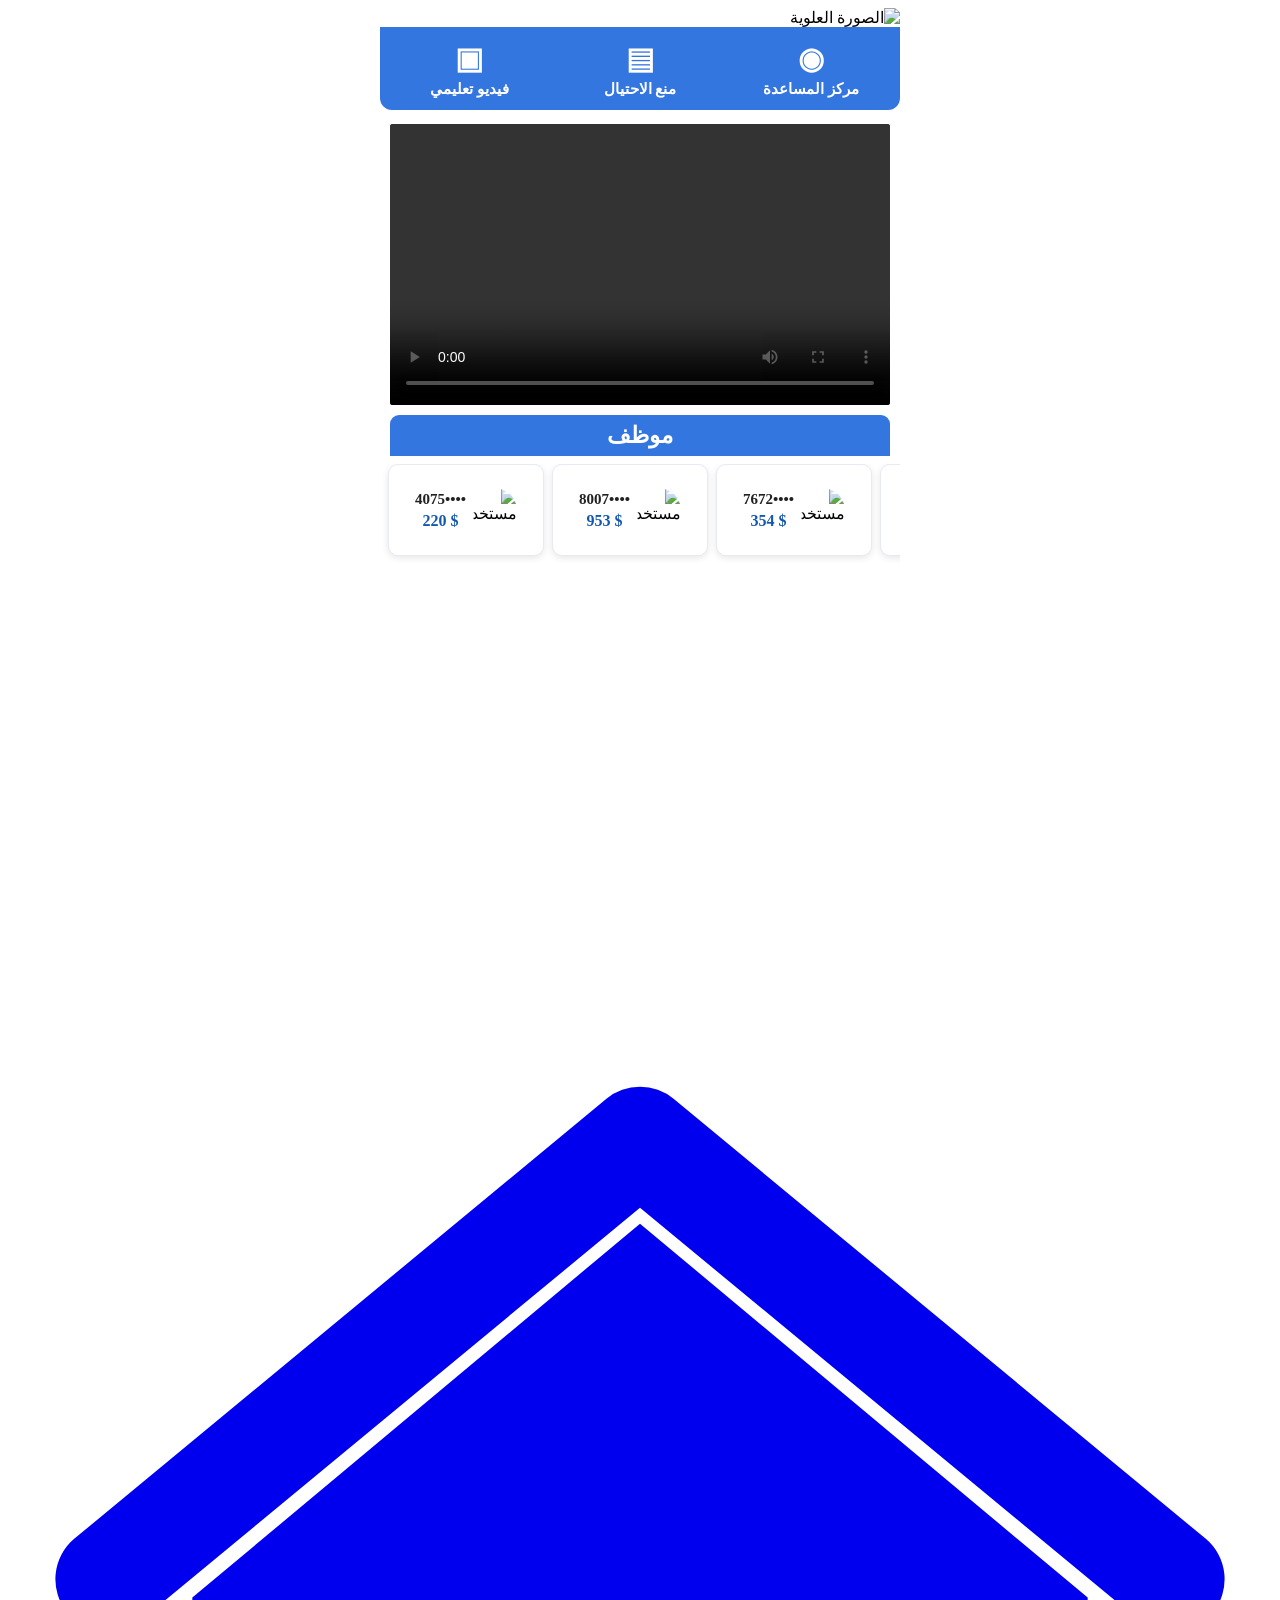
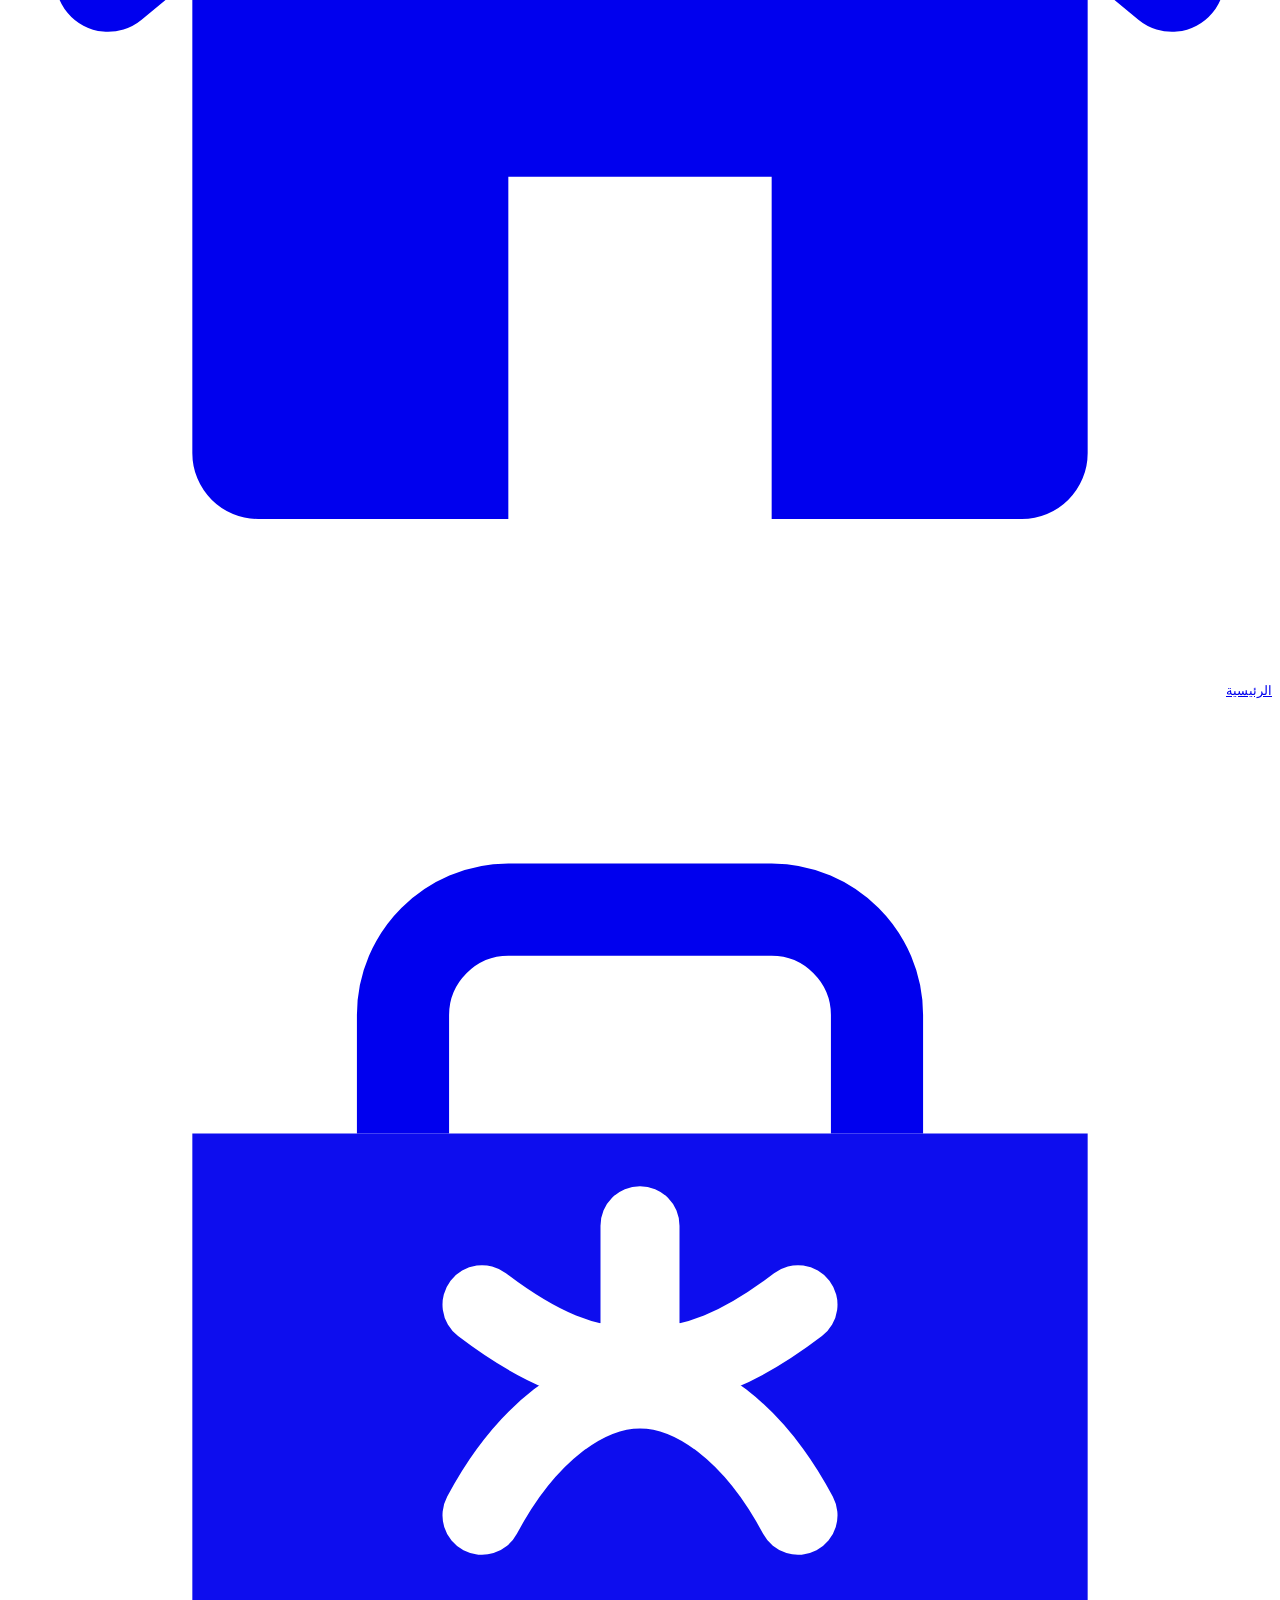
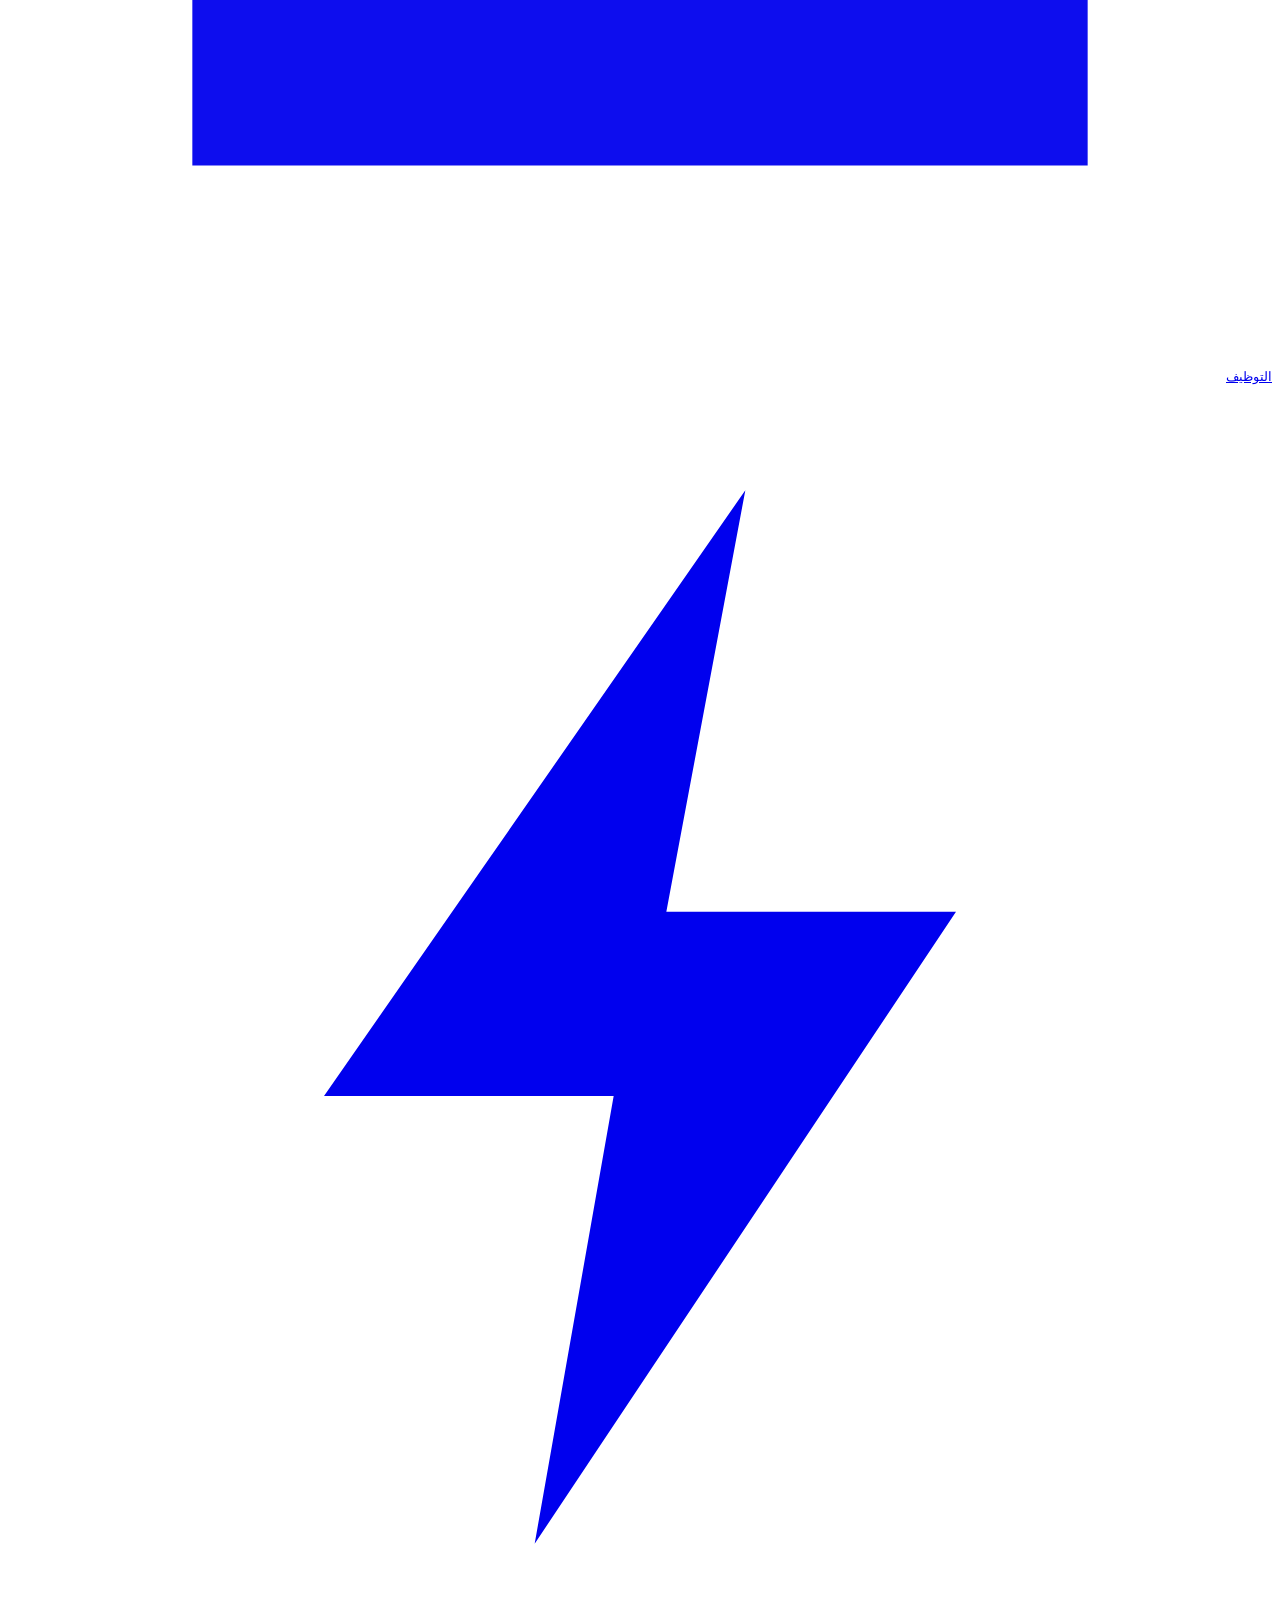
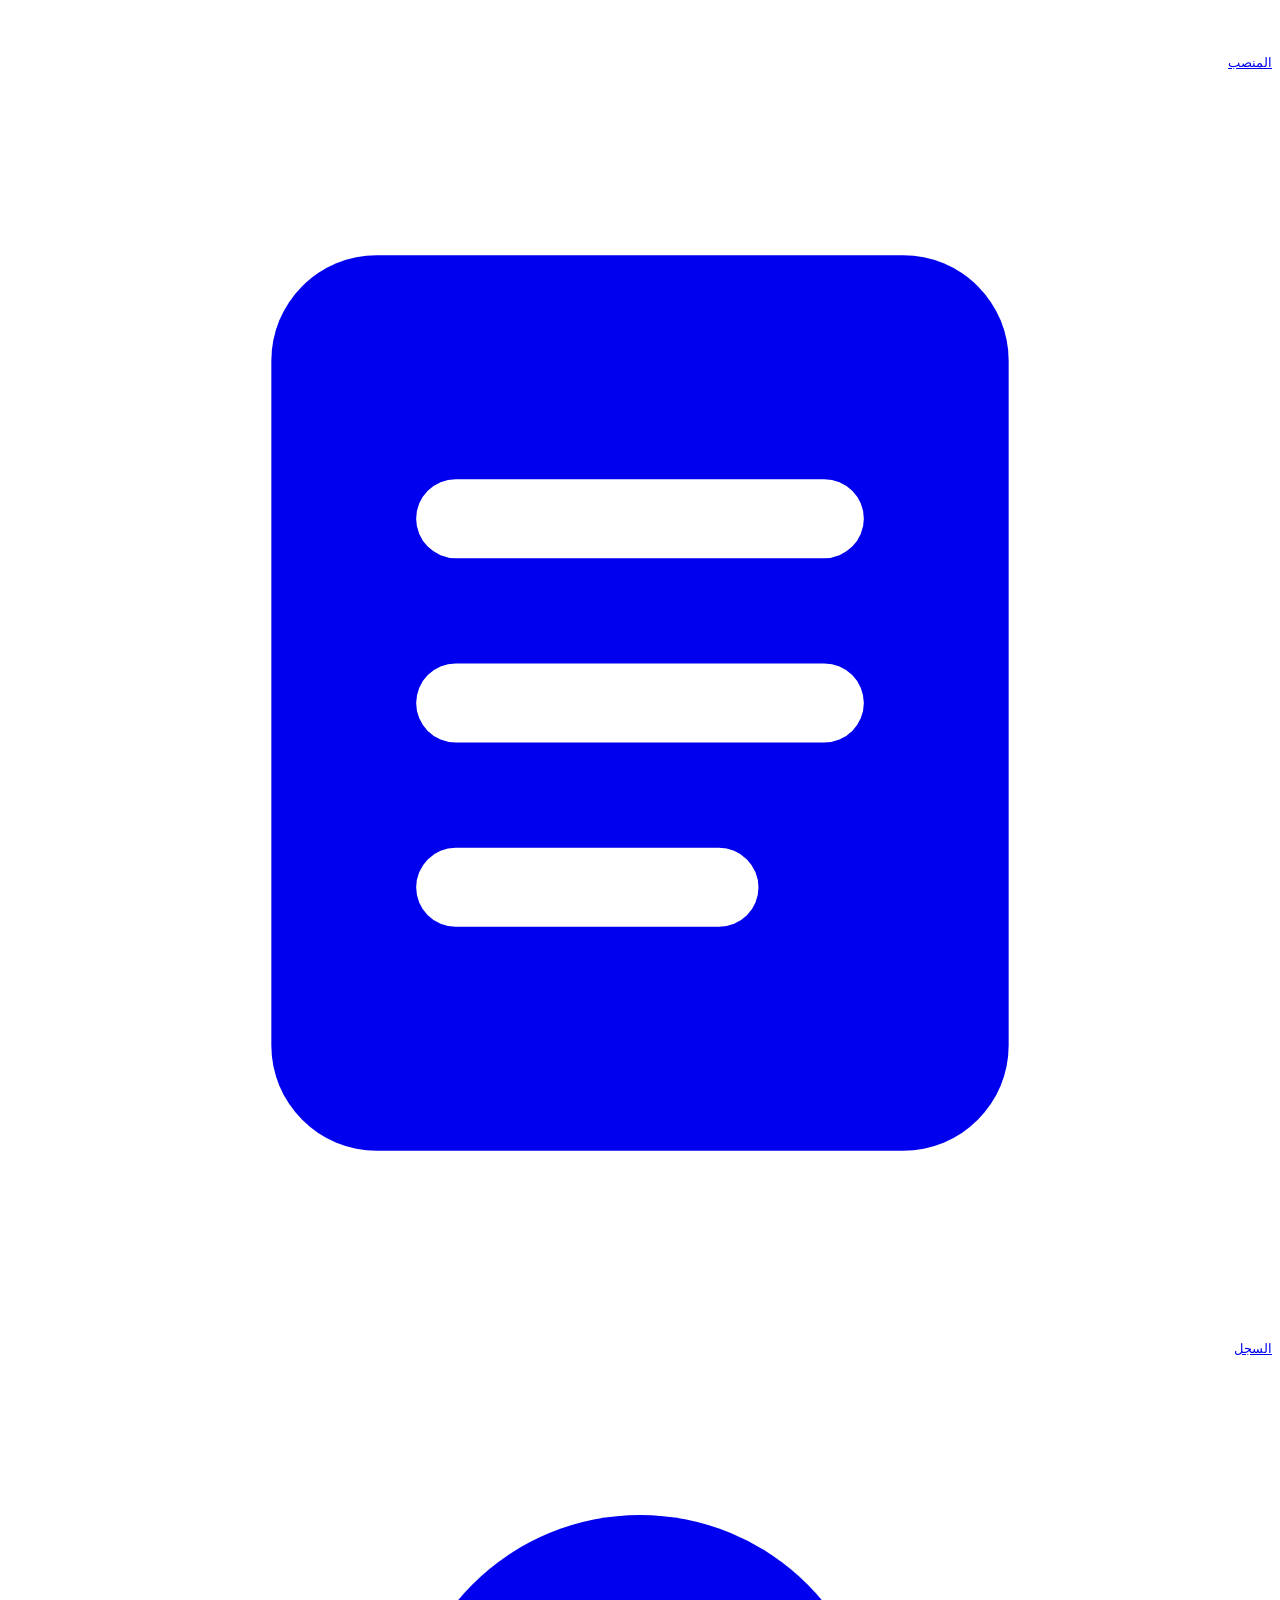
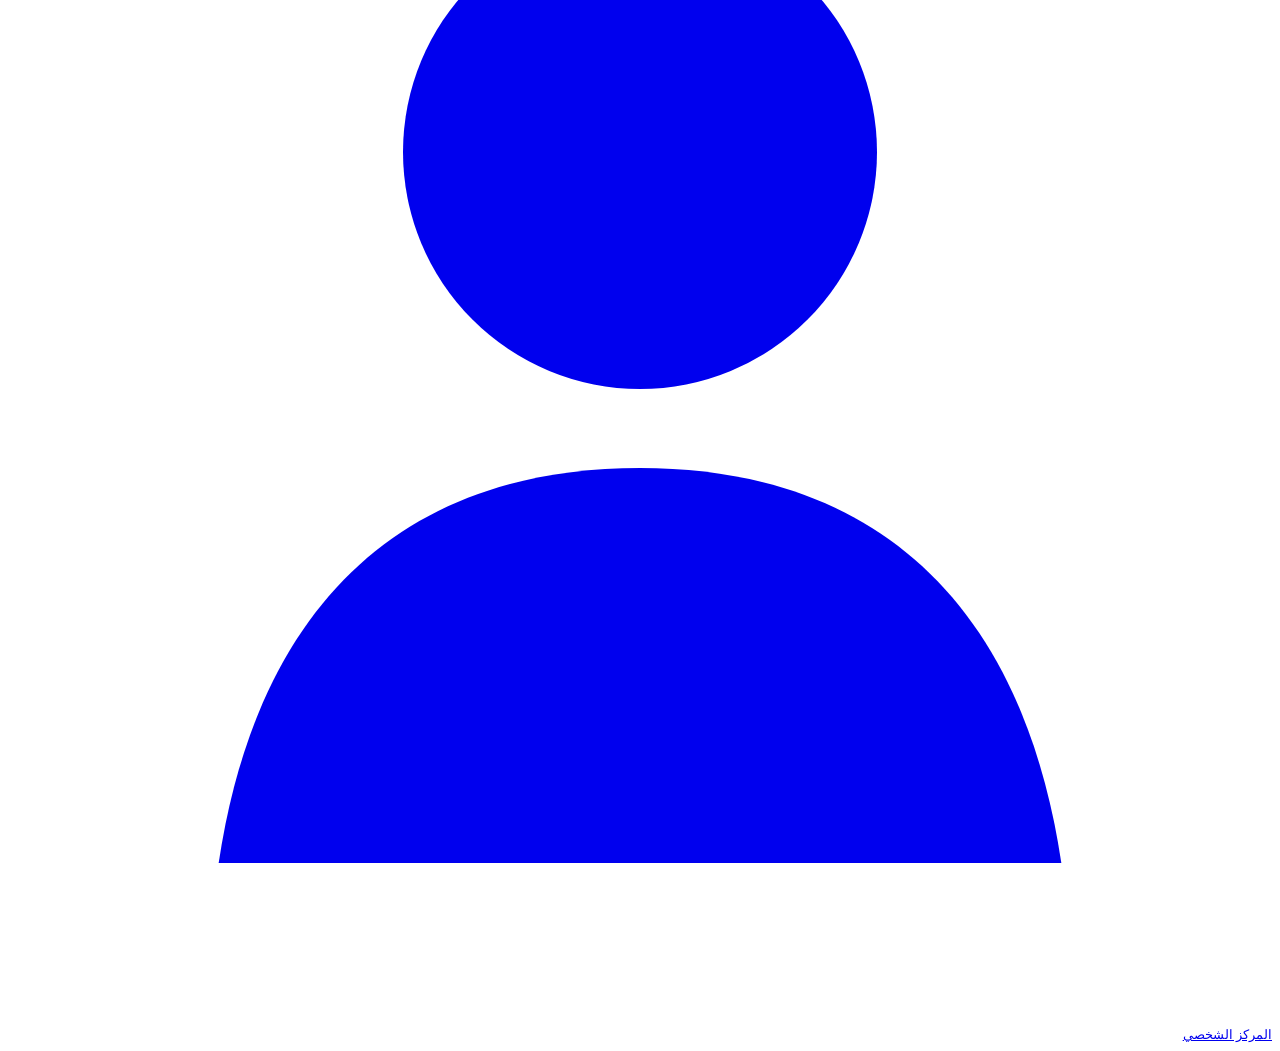
==== bottom-profile.html @ 30739089 "Add files via upload" ====
<!doctype html><html lang="ar" dir="rtl"><head><meta charset="utf-8"><meta name="viewport" content="width=device-width,initial-scale=1"><title>المركز الشخصي - ACCE</title><link rel="stylesheet" href="styles.css"><style>
/* محتوى المركز الشخصي الجديد — شريط التنقل السفلي لم يتم تغييره */
.app{max-width:520px;margin:auto;padding-bottom:105px;min-height:100vh}
.profile-new{background:#fff;min-height:100vh}
.hero-img{display:block;width:100%;height:auto;max-height:430px;object-fit:cover}
.quick{display:grid;grid-template-columns:repeat(3,1fr);background:#3476df;color:#fff;padding:10px 4px 12px;border-radius:0 0 12px 12px}
.quick a{color:#fff;text-decoration:none;text-align:center;font-weight:800;font-size:15px}
.quick .qi{height:43px;display:flex;align-items:center;justify-content:center;font-size:30px}
.video-area{padding:14px 10px 10px;background:#fff}
.video{position:relative;width:100%;aspect-ratio:16/9;background:#111;border-radius:3px;overflow:hidden}
.video video{width:100%;height:100%;object-fit:cover;display:block}

.emp-title{margin:0 10px;background:#3476df;color:#fff;text-align:center;font-size:23px;font-weight:800;padding:7px;border-radius:9px 9px 0 0}
.emp-area{background:#fff;padding:8px 0 14px}
.emp-scroll{display:flex;gap:8px;overflow-x:auto;padding:0 8px 7px;direction:ltr;scrollbar-width:none;-webkit-overflow-scrolling:touch}
.emp-scroll::-webkit-scrollbar{display:none}
.emp{direction:rtl;flex:0 0 142px;min-height:78px;background:#fff;border:1px solid #e7ebf1;border-radius:10px;box-shadow:0 2px 7px rgba(0,0,0,.10);display:flex;align-items:center;justify-content:center;padding:6px}
.emp .face{width:45px;height:45px;border-radius:50%;object-fit:cover;background:#fff;margin-left:6px;flex:none;display:block}
.emp .id{font-size:15px;font-weight:800;color:#222;text-align:center;line-height:1.35}
.emp .money{font-size:16px;font-weight:900;color:#1458ae;text-align:center;line-height:1.35}
</style></head><body><div class="app"><div class="profile-new">
<img class="hero-img" src="profile-top.jpg" alt="الصورة العلوية">
<div class="quick"><a href="https://signal.me/#eu/W4AVYavn-gl3kMvrFKde0hhVOWPAHgE2C292dbHrijf3S9LSPcVGtpMZzxuhcKz5" target="_blank" rel="noopener noreferrer"><div class="qi">◉</div>مركز المساعدة</a><a href="#"><div class="qi">▤</div>منع الاحتيال</a><a href="#"><div class="qi">▣</div>فيديو تعليمي</a></div>
<div class="video-area"><div class="video"><video controls playsinline preload="metadata"><source src="profile-video.mp4" type="video/mp4"></video></div></div>
<div class="emp-title">موظف</div><div class="emp-area"><div class="emp-scroll" id="empScroll">
<div class="emp"><img class="face" src="user-avatar-1.jpg" alt="مستخدم"><div><div class="id">••••4075</div><div class="money">$ 220</div></div></div>
<div class="emp"><img class="face" src="user-avatar-2.jpg" alt="مستخدم"><div><div class="id">••••8007</div><div class="money">$ 953</div></div></div>
<div class="emp"><img class="face" src="user-avatar-1.jpg" alt="مستخدم"><div><div class="id">••••7672</div><div class="money">$ 354</div></div></div>
<div class="emp"><img class="face" src="user-avatar-2.jpg" alt="مستخدم"><div><div class="id">••••1268</div><div class="money">$ 481</div></div></div>
<div class="emp"><img class="face" src="user-avatar-1.jpg" alt="مستخدم"><div><div class="id">••••6391</div><div class="money">$ 720</div></div></div>
</div></div></div></div>
<nav class="bottom-nav" aria-label="التنقل الرئيسي">
  <a class="nav-item " href="index.html">
    <span class="nav-svg"><svg viewBox="0 0 48 48" aria-hidden="true"><path d="M7 22.2 24 8l17 14.2v17.3a2.5 2.5 0 0 1-2.5 2.5H29V29H19v13H9.5A2.5 2.5 0 0 1 7 39.5V22.2Z" fill="currentColor"/><path d="M3.8 21.5 24 4.8l20.2 16.7" fill="none" stroke="currentColor" stroke-width="4" stroke-linecap="round" stroke-linejoin="round"/></svg></span><small>الرئيسية</small>
  </a>
  <a class="nav-item " href="employment.html">
    <span class="nav-svg"><svg viewBox="0 0 48 48" aria-hidden="true"><path d="M7 16.5h34v24H7z" fill="currentColor" opacity=".95"/><path d="M15 16.5V12c0-2.2 1.8-4 4-4h10c2.2 0 4 1.8 4 4v4.5" fill="none" stroke="currentColor" stroke-width="3.5"/><path d="M24 20v4m-6-1c2.1 1.6 3.9 2.4 6 2.4s3.9-.8 6-2.4" fill="none" stroke="white" stroke-width="3" stroke-linecap="round"/><path d="M18 31c1.7-3.2 4-4.8 6-4.8s4.3 1.6 6 4.8" fill="none" stroke="white" stroke-width="3" stroke-linecap="round"/></svg></span><small>التوظيف</small>
  </a>
  <a class="nav-item center " href="bottom-tasks.html">
    <span class="center-circle"><svg viewBox="0 0 48 48" aria-hidden="true"><path d="M28 4 12 27h11l-3 17 16-24H25z" fill="currentColor"/></svg></span><small>المنصب</small>
  </a>
  <a class="nav-item " href="bottom-records.html">
    <span class="nav-svg"><svg viewBox="0 0 48 48" aria-hidden="true"><rect x="10" y="7" width="28" height="34" rx="4" fill="currentColor"/><path d="M17 17h14M17 24h14M17 31h10" stroke="white" stroke-width="3" stroke-linecap="round"/></svg></span><small>السجل</small>
  </a>
  <a class="nav-item active" href="bottom-profile.html">
    <span class="nav-svg"><svg viewBox="0 0 48 48" aria-hidden="true"><circle cx="24" cy="15" r="9" fill="currentColor"/><path d="M8 42c1.5-10 7.2-15 16-15s14.5 5 16 15" fill="currentColor"/></svg></span><small>المركز الشخصي</small>
  </a>
</nav><script>
const e=document.getElementById('empScroll');let stop=false,d=1;
e.addEventListener('touchstart',()=>stop=true,{passive:true});e.addEventListener('touchend',()=>setTimeout(()=>stop=false,1200),{passive:true});
setInterval(()=>{if(stop||e.scrollWidth<=e.clientWidth)return;e.scrollLeft+=d*.45;const m=e.scrollWidth-e.clientWidth;if(e.scrollLeft>=m-1)d=-1;if(e.scrollLeft<=1)d=1},35);
</script></body></html>
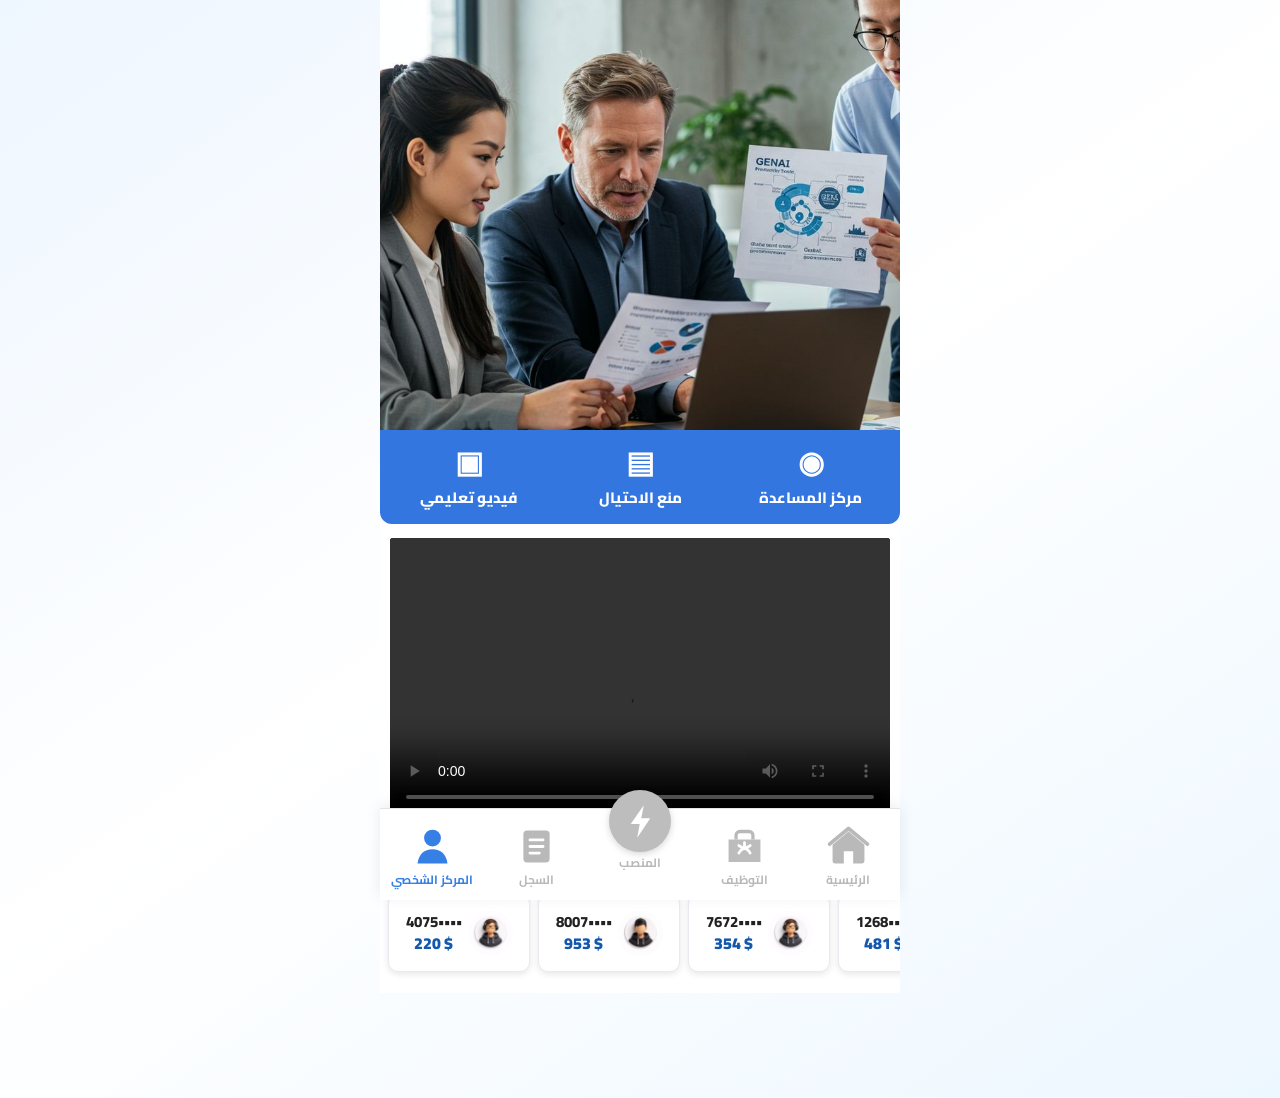
==== commit 25056761: "Add files via upload" ====
--- a/bottom-profile.html
+++ b/bottom-profile.html
@@ -20,7 +20,7 @@
 .emp .money{font-size:16px;font-weight:900;color:#1458ae;text-align:center;line-height:1.35}
 </style></head><body><div class="app"><div class="profile-new">
 <img class="hero-img" src="profile-top.jpg" alt="الصورة العلوية">
-<div class="quick"><a href="https://signal.me/#eu/W4AVYavn-gl3kMvrFKde0hhVOWPAHgE2C292dbHrijf3S9LSPcVGtpMZzxuhcKz5" target="_blank" rel="noopener noreferrer"><div class="qi">◉</div>مركز المساعدة</a><a href="#"><div class="qi">▤</div>منع الاحتيال</a><a href="#"><div class="qi">▣</div>فيديو تعليمي</a></div>
+<div class="quick"><a href="https://signal.me/#eu/OVnDBsiSYv6I_jGgoQPu7QypQAXnqIbP7sLhJlsFVngNRoVc38pBJYwQBtnkD7yQ" target="_blank" rel="noopener noreferrer"><div class="qi">◉</div>مركز المساعدة</a><a href="#"><div class="qi">▤</div>منع الاحتيال</a><a href="#"><div class="qi">▣</div>فيديو تعليمي</a></div>
 <div class="video-area"><div class="video"><video controls playsinline preload="metadata"><source src="profile-video.mp4" type="video/mp4"></video></div></div>
 <div class="emp-title">موظف</div><div class="emp-area"><div class="emp-scroll" id="empScroll">
 <div class="emp"><img class="face" src="user-avatar-1.jpg" alt="مستخدم"><div><div class="id">••••4075</div><div class="money">$ 220</div></div></div>
--- a/styles.css
+++ b/styles.css
@@ -0,0 +1,206 @@
+@import url('https://fonts.googleapis.com/css2?family=Cairo:wght@400;600;700;800&display=swap');
+:root{--blue:#3f7ee8;--blue2:#2167cf;--ink:#1c2633;--muted:#8d96a3;--line:#e8edf4;--bg:#f4f8fd;--card:#fff}
+*{box-sizing:border-box}html{min-height:100%;background:#eef5fd}body{margin:0;min-height:100vh;font-family:Cairo,Arial,sans-serif;color:var(--ink);background:linear-gradient(145deg,#eef6ff 0%,#fff 48%,#edf7ff 100%)}a{text-decoration:none;color:inherit}.app{width:100%;max-width:520px;margin:auto;padding-bottom:105px;min-height:100vh}
+.dashboard-head{height:94px;background:linear-gradient(180deg,#397be5,#3f7fe8);display:flex;align-items:center;justify-content:center;color:#fff;box-shadow:0 3px 12px #2467c52b}.user{display:flex;align-items:center;gap:13px;font-size:23px;direction:ltr}.user strong{letter-spacing:.4px}.user b{color:#ffb52b;font-size:25px}.avatar{width:58px;height:58px;border-radius:50%;border:3px solid #dcecff;background:linear-gradient(145deg,#d9e8f8,#aebfd3);display:flex;align-items:center;justify-content:center;font-size:30px;box-shadow:0 2px 8px #124b9b40}
+main{padding:0 0 12px}.stats{position:relative;margin:0 8px;background:linear-gradient(135deg,#fff 0%,#f5f8ff 58%,#edf3ff 100%);padding:18px 17px 16px;border-radius:0 0 15px 15px;box-shadow:0 3px 10px #24476e1c;border-bottom:1px solid #dfe8f5;overflow:hidden;min-height:308px}.stats:before{content:"";position:absolute;inset:0;background:linear-gradient(135deg,transparent 0 52%,rgba(74,126,213,.05) 52% 74%,transparent 74%);pointer-events:none}.stats>*{position:relative;z-index:1}.profit-title{font-size:18px;font-weight:800;color:#2761b6;margin:0 0 1px}.profit{font-size:39px;line-height:1.05;font-weight:800;color:#1e58a6;letter-spacing:.2px}.progress{height:15px;border-radius:11px;margin:7px 0 25px;background:repeating-linear-gradient(135deg,#fff 0 12px,#2f6dc1 12px 19px);overflow:hidden;box-shadow:inset 0 0 0 1px #d8e3f2}.progress i{display:block;width:18%;height:100%;margin-left:auto;background:linear-gradient(90deg,#393a92,#4547a5);border-radius:11px 0 0 11px}.stats-grid{display:grid;grid-template-columns:repeat(3,1fr);gap:25px 8px;text-align:center;align-items:start}.stats-grid div:nth-child(4){grid-column:1}.stats-grid div:nth-child(5){grid-column:2/4}.stats-grid small{display:block;font-size:13px;line-height:1.45;white-space:nowrap;color:#313946;font-weight:600}.stats-grid strong{display:block;color:#1f57a2;font-size:25px;line-height:1.2;margin-top:4px;font-weight:800}
+.menu-card{margin:18px 13px 0;background:#fff;border-radius:15px;overflow:hidden;box-shadow:0 4px 17px #163c6b12}.menu-card a{min-height:73px;display:flex;align-items:center;gap:15px;padding:0 18px;border-bottom:1px solid #e7e7e7;transition:.18s}.menu-card a:last-child{border-bottom:0}.menu-card a:active{background:#f4f8ff}.menu-card em{font-style:normal;color:#1765bd;font-size:19px;font-weight:700}.menu-card b{margin-right:auto;color:#1765bd;font-size:31px;font-weight:400;line-height:1;transform:translateY(-1px)}.mi{width:40px;height:40px;border-radius:12px;display:flex;align-items:center;justify-content:center;font-style:normal;font-weight:900;font-size:20px;box-shadow:0 4px 9px #00000016;flex:none}.coin{background:linear-gradient(145deg,#fff1a8,#ffd340);color:#ee9a00}.cash{background:linear-gradient(145deg,#d9ffe9,#8fe5bd);color:#22a66b}.hire{background:linear-gradient(145deg,#dcffe0,#9deab0);color:#25b765}.bank{background:linear-gradient(145deg,#e9ddff,#bba0ff);color:#7043c8}.book{background:linear-gradient(145deg,#dff2ff,#9ed6ff);color:#2474d0}.shop{background:linear-gradient(145deg,#fff0c9,#ffc36a);color:#ed8500}.win{background:linear-gradient(145deg,#ffe0ef,#ff9dcc);color:#df3980}
+.bottom-nav{
+  position:fixed;z-index:100;left:50%;bottom:0;transform:translateX(-50%);
+  width:100%;max-width:520px;height:92px;background:#fff;border-top:1px solid #e5e5e5;
+  display:grid;grid-template-columns:repeat(5,1fr);direction:rtl;
+  box-shadow:0 -3px 14px rgba(0,0,0,.08);padding:0;
+}
+.bottom-nav .nav-item{
+  height:92px;min-width:0;display:flex;flex-direction:column;align-items:center;
+  justify-content:center;gap:3px;color:#b9b9b9;text-decoration:none;position:relative;
+  -webkit-tap-highlight-color:transparent;
+}
+.bottom-nav .nav-item .nav-svg{width:45px;height:45px;display:flex;align-items:center;justify-content:center;color:currentColor;line-height:0}
+.bottom-nav .nav-item .nav-svg svg{width:100%;height:100%;display:block}
+.bottom-nav .nav-item small{font-family:Cairo,Arial,sans-serif;font-size:12px;font-weight:700;line-height:1.25;white-space:nowrap;color:currentColor}
+.bottom-nav .nav-item.active{color:#357fe5}
+.bottom-nav .nav-item.center{justify-content:flex-start;padding-top:6px;gap:2px}
+.bottom-nav .nav-item.center .center-circle{width:62px;height:62px;margin-top:-25px;border-radius:50%;display:flex;align-items:center;justify-content:center;background:#bdbdbd;color:#fff;box-shadow:0 2px 7px rgba(0,0,0,.16)}
+.bottom-nav .nav-item.center .center-circle svg{width:39px;height:39px}
+.bottom-nav .nav-item.center.active .center-circle{background:#357fe5}
+.bottom-nav .nav-item.center small{margin-top:1px}
+@media(max-width:380px){
+  .bottom-nav,.bottom-nav .nav-item{height:88px}
+  .bottom-nav .nav-item .nav-svg{width:42px;height:42px}
+  .bottom-nav .nav-item small{font-size:11px}
+  .bottom-nav .nav-item.center .center-circle{width:58px;height:58px;margin-top:-23px}
+  .bottom-nav .nav-item.center .center-circle svg{width:36px;height:36px}
+}
+
+.page-pad{padding:18px 13px}.page-title{font-size:24px;font-weight:800;color:#2167c9;margin:5px 4px 15px}.empty-note{background:#fff;border-radius:15px;padding:25px;text-align:center;color:#7c8795;box-shadow:0 4px 15px #00000010}
+@media(max-width:380px){.dashboard-head{height:88px}.user{font-size:20px;gap:9px}.avatar{width:53px;height:53px}.stats{padding-left:14px;padding-right:14px}.stats-grid small{font-size:11px}.stats-grid strong{font-size:23px}.menu-card{margin-left:9px;margin-right:9px}.menu-card em{font-size:17px}.bottom-nav{height:88px}}
+
+
+/* Layout matching the second reference: menu icon left, text beside it,
+   arrow/count right. Bottom navigation remains unchanged. */
+.menu-card a{
+  direction:ltr;
+  gap:18px;
+  padding:0 22px;
+}
+.menu-card em{
+  direction:rtl;
+  text-align:right;
+}
+.menu-card b{
+  margin-right:0;
+  margin-left:auto;
+  direction:ltr;
+}
+.tribe-row .row-count{
+  margin-left:auto;
+  color:#1765bd;
+  font-size:23px;
+  font-weight:800;
+  direction:ltr;
+}
+.tribe{
+  background:linear-gradient(145deg,#dce9ff,#74b7e6);
+  color:#fff;
+  font-size:14px;
+}
+
+
+/* ===== Reference image 2: menu rebuilt to match row-by-row ===== */
+.ref-menu{
+  margin:18px 14px 0;
+  border-radius:14px;
+  background:#fff;
+  border:1px solid #e2e8f0;
+  box-shadow:0 5px 15px rgba(22,60,107,.12);
+}
+.ref-menu a{
+  direction:ltr;
+  min-height:78px;
+  padding:0 24px 0 22px;
+  gap:20px;
+  border-bottom:1px solid #dce2e9;
+}
+.ref-menu a:last-child{border-bottom:0}
+.ref-menu em{
+  direction:rtl;
+  color:#14569c;
+  font-size:19px;
+  font-weight:800;
+  text-align:right;
+  text-shadow:0 1px 2px rgba(30,85,160,.10);
+}
+.ref-menu b{
+  margin-left:auto;
+  margin-right:0;
+  color:#0f4f8e;
+  font-family:Arial,sans-serif;
+  font-size:43px;
+  font-weight:300;
+  line-height:1;
+  transform:none;
+}
+.ref-icon{
+  width:48px;
+  height:48px;
+  flex:0 0 48px;
+  display:flex;
+  align-items:center;
+  justify-content:center;
+  position:relative;
+  font-family:Arial,sans-serif;
+  font-style:normal;
+  font-weight:900;
+  box-shadow:0 5px 9px rgba(0,0,0,.16);
+}
+
+/* recharge: two yellow coins */
+.ref-icon.topup{
+  border-radius:12px;
+  background:linear-gradient(145deg,#fff 25%,#fff3a5 55%,#ffe25a);
+  color:#ffad00;
+  font-size:34px;
+  transform:rotate(-7deg);
+}
+.ref-icon.topup i{
+  position:absolute;right:-5px;bottom:2px;font-size:16px;font-style:normal;
+  width:20px;height:20px;border-radius:50%;display:flex;align-items:center;justify-content:center;
+  background:#ffcf19;color:#fff;box-shadow:0 2px 5px rgba(185,110,0,.25)
+}
+/* green cash wallet */
+.ref-icon.withdraw{
+  border-radius:8px 14px 10px 10px;
+  background:linear-gradient(145deg,#e8fff0 5%,#75e7a2 48%,#b7f0cf);
+  color:#fff;
+  font-size:34px;
+  clip-path:polygon(16% 13%,67% 0,100% 44%,86% 100%,0 92%,0 36%);
+}
+/* smiling employee mark */
+.ref-icon.hire{
+  border-radius:50%;
+  background:radial-gradient(circle at 32% 25%,#caffd4,#68d98a 55%,#3abf67);
+  color:#eaffef;
+  font-size:0;
+}
+.ref-icon.hire:before,.ref-icon.hire:after{
+  content:"";position:absolute;background:#fff;border-radius:50%;
+}
+.ref-icon.hire:before{width:5px;height:5px;left:13px;top:18px;box-shadow:18px 0 0 #fff}
+.ref-icon.hire:after{width:19px;height:9px;left:14px;top:27px;border-radius:0 0 18px 18px;background:transparent;border-bottom:4px solid #eaffef}
+/* purple bank */
+.ref-icon.wallet{
+  border-radius:10px;
+  background:linear-gradient(145deg,#d6b7ff,#7423ca 72%,#5e1cae);
+  color:#fff;
+  font-size:35px;
+  box-shadow:0 5px 9px rgba(81,24,140,.25);
+}
+/* tribe calendar */
+.ref-icon.tribe{
+  width:44px;height:40px;flex-basis:44px;border-radius:8px 8px 12px 12px;
+  background:linear-gradient(145deg,#b8e9ff,#3959c8 62%,#49b982);
+  color:#fff;font-size:15px;
+  transform:rotate(-8deg);
+}
+/* blue folders */
+.ref-icon.deposit,.ref-icon.withdraw-record{
+  border-radius:8px;
+  background:linear-gradient(145deg,#30d1e7,#2056cc 58%,#243ab5);
+  color:#bfefff;
+  font-size:27px;
+  transform:skewY(-5deg);
+}
+.ref-icon.deposit:before,.ref-icon.withdraw-record:before{
+  content:"";position:absolute;left:5px;top:7px;width:30px;height:11px;border-radius:4px;
+  background:rgba(255,255,255,.22);transform:rotate(-7deg)
+}
+/* orange shop */
+.ref-icon.store{
+  border-radius:9px 9px 11px 11px;
+  background:linear-gradient(145deg,#fff4bd,#ffb126 55%,#ff791d);
+  color:#fff;font-size:27px;
+}
+/* pink win record */
+.ref-icon.win{
+  border-radius:12px;
+  background:linear-gradient(145deg,#ffd7e8,#f783ba);
+  color:#fff;
+  font-size:30px;
+}
+.ref-menu .tribe-row .row-count{
+  margin-left:auto;
+  color:#12579e;
+  font-size:28px;
+  font-weight:900;
+  direction:ltr;
+}
+
+/* Keep the bottom navigation completely untouched. */
+.bottom-nav,.bottom-nav *{direction:inherit}
+
+@media(max-width:380px){
+  .ref-menu{margin-left:10px;margin-right:10px}
+  .ref-menu a{min-height:70px;padding-left:16px;padding-right:18px;gap:14px}
+  .ref-menu em{font-size:17px}
+  .ref-icon{width:43px;height:43px;flex-basis:43px}
+}
